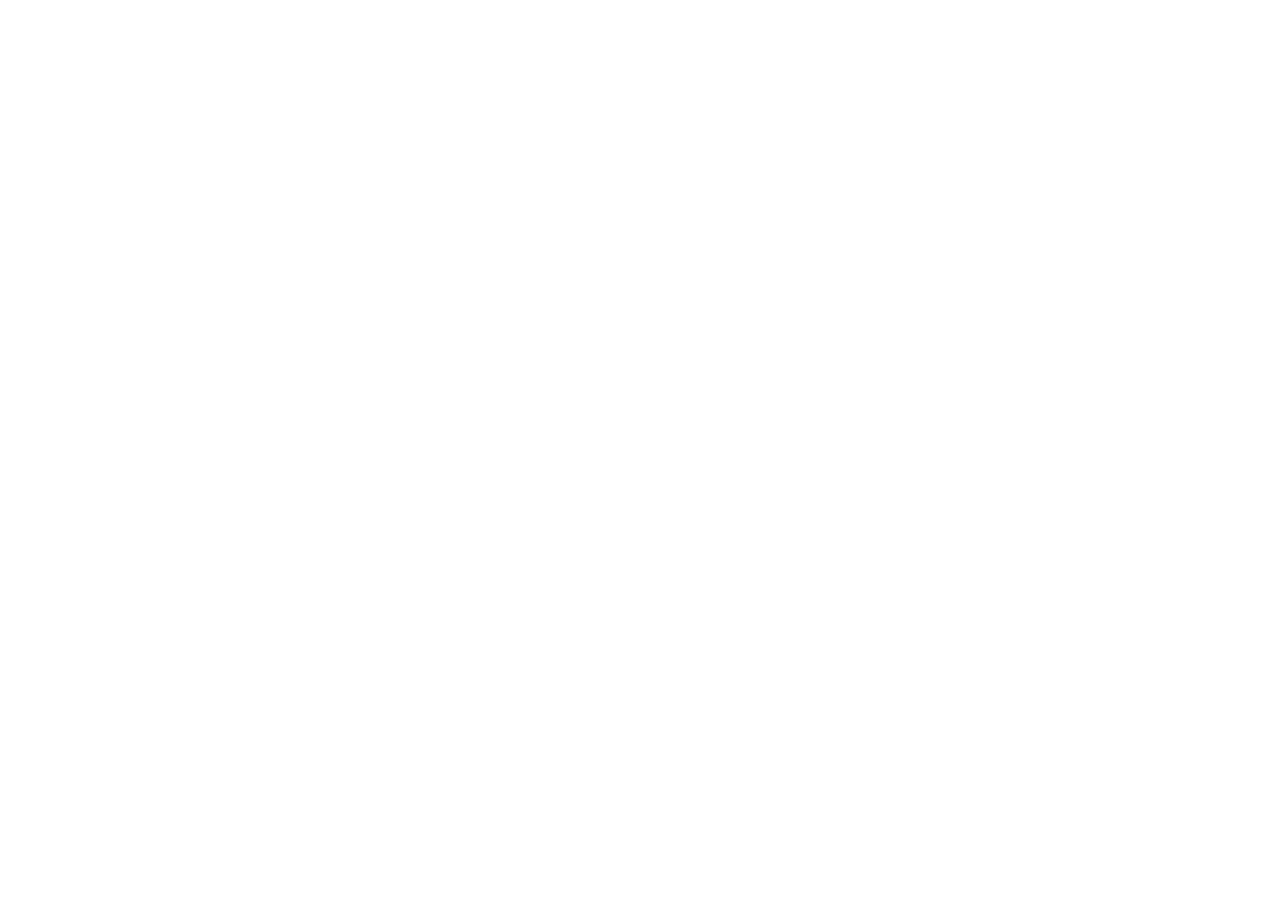
==== index.html @ 6cc77a51 "added js folder and iimage folder" ====
<!DOCTYPE html>
<html lang="en">
<head>
    <meta charset="UTF-8">
    <meta http-equiv="X-UA-Compatible" content="IE=edge">
    <meta name="viewport" content="width=device-width, initial-scale=1.0">
    <title>Portofolio</title>
    <link rel="stylesheet" href="css/style.css">
</head>
<body>
    <!--------------------Home page------------------>
    

    <!--------------------End of Home page----------->


    <!--------------------About Page------------------>






    <!--------------------End of About Page----------->

        <!--------------------Skills Page------------------>






    <!--------------------End of Skills Page----------->

        <!--------------------Projects Page------------------>






    <!--------------------End of Projects Page----------->

        <!--------------------Services Page------------------>






    <!--------------------End of Services Page----------->

        <!--------------------Contact Page------------------>






    <!--------------------End of Contact Page----------->
    <script src="js/file.js"></script>
</body>
</html>
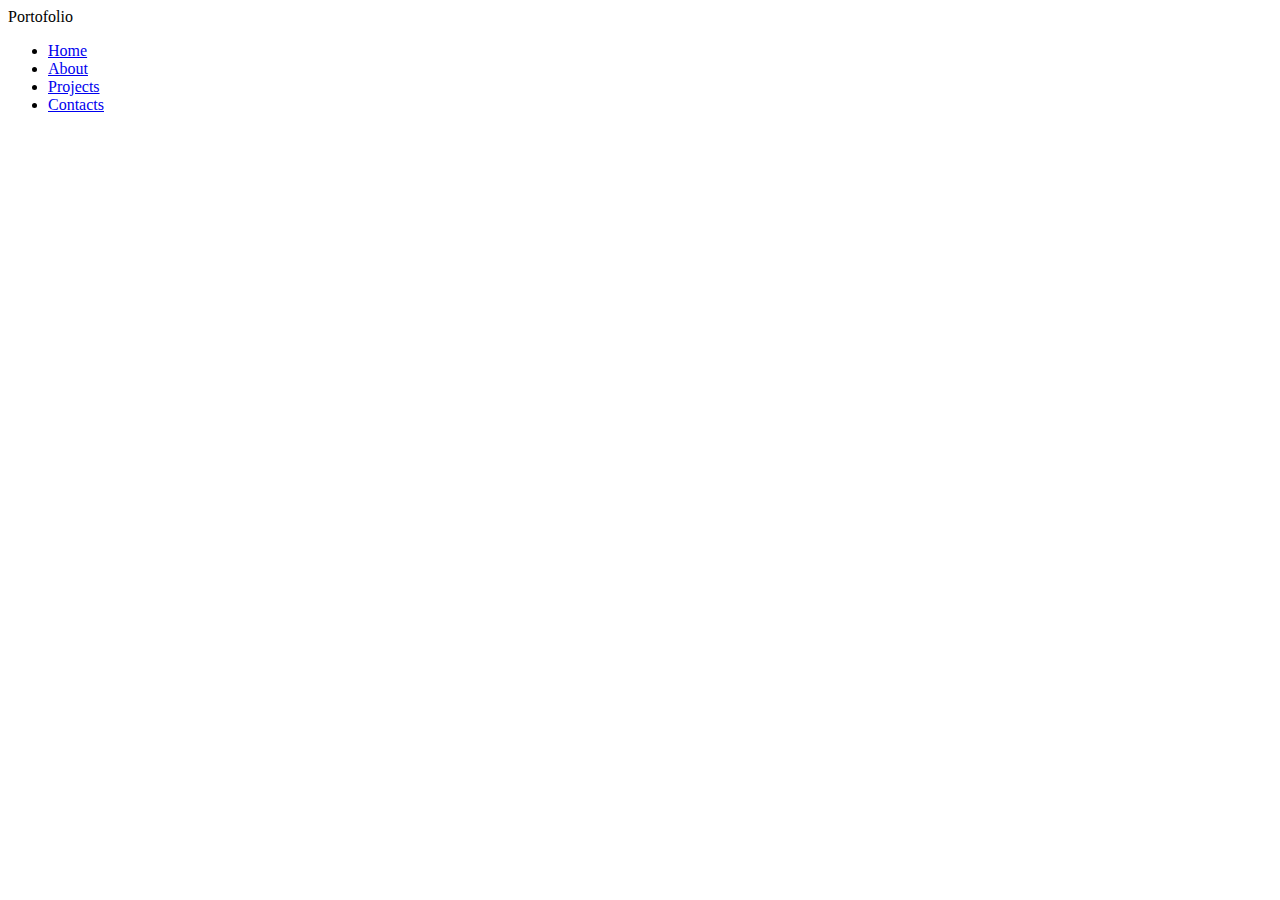
==== commit e1ebabf4: "add navbar in the home page" ====
--- a/index.html
+++ b/index.html
@@ -6,11 +6,23 @@
     <meta http-equiv="X-UA-Compatible" content="IE=edge">
     <meta name="viewport" content="width=device-width, initial-scale=1.0">
     <title>Portofolio</title>
+    <link rel="stylesheet" href="font/MochiyPopOne-Regular.ttf">
     <link rel="stylesheet" href="css/style.css">
 </head>
 <body>
     <!--------------------Home page------------------>
-    
+    <div class="home" id="home">
+        <div class="nav">
+            <div id="logo">Porto<span id="fo">folio</span></div>
+            <div class="navbar">
+                <ul>
+                    <li><a href="#home">Home</a></li>
+                    <li><a href="#about" >About</a></li>
+                    <li><a href="#projects">Projects</a></li>
+                    <li><a href="#contact">Contacts</a></li>
+                </ul>
+            </div>
+        </div>
 
     <!--------------------End of Home page----------->
 
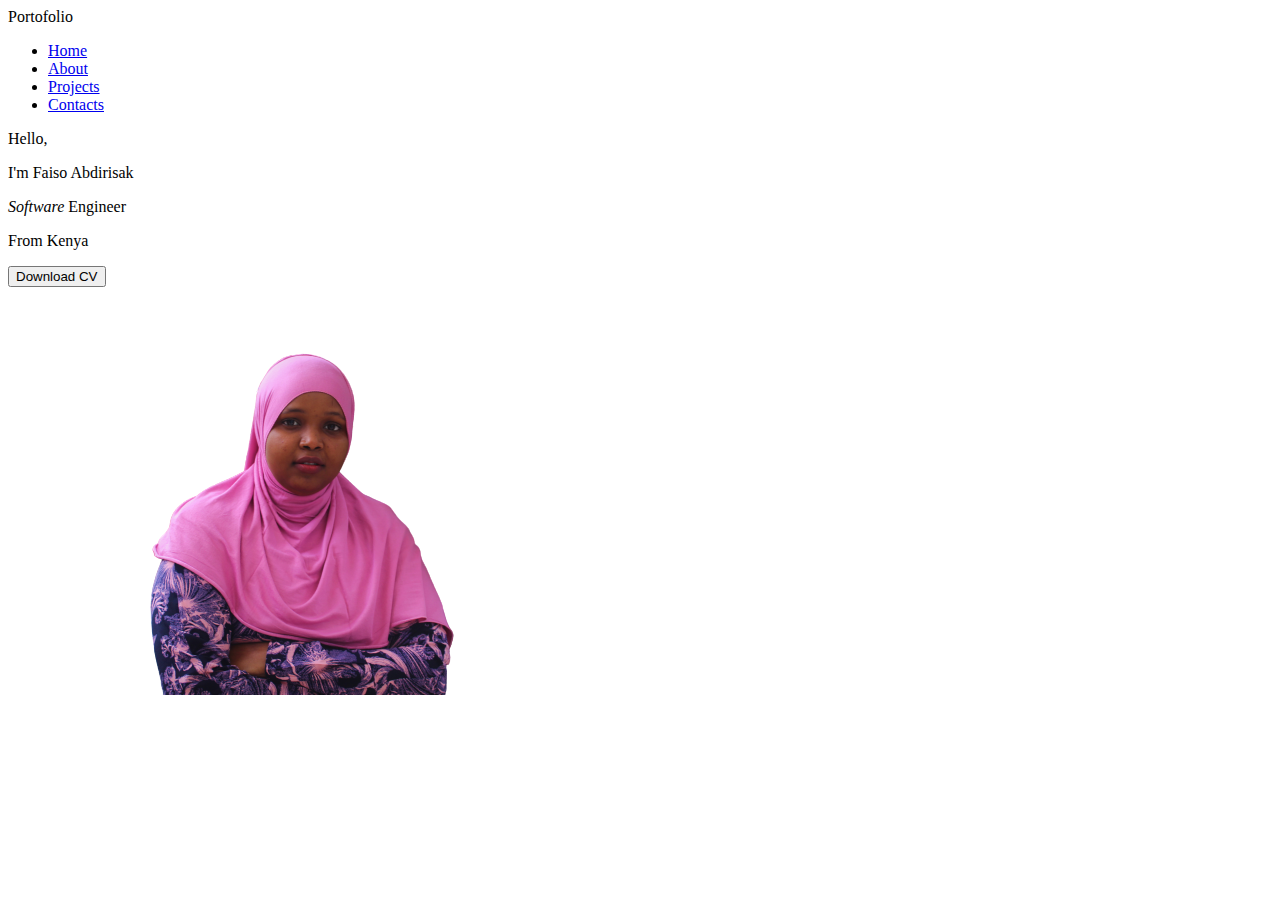
==== commit 4a9c66b8: "it will add texts and image in to the homepage" ====
--- a/index.html
+++ b/index.html
@@ -23,6 +23,19 @@
                 </ul>
             </div>
         </div>
+        <div class="container">
+            <div class="con">
+                <p>Hello,</p>
+                <p>I'm <span id="tac">Faiso Abdirisak</span></p>
+                <P><em>Software</em> Engineer</P>
+                <p>From Kenya</p>
+                <button type="button" id="home-btn">Download CV</button>
+            </div>
+            <div class="photo">
+    <img src="images/IMG_1191__2_-removebg-preview (1).png">
+            </div>
+        </div>
+    </div>
 
     <!--------------------End of Home page----------->
 
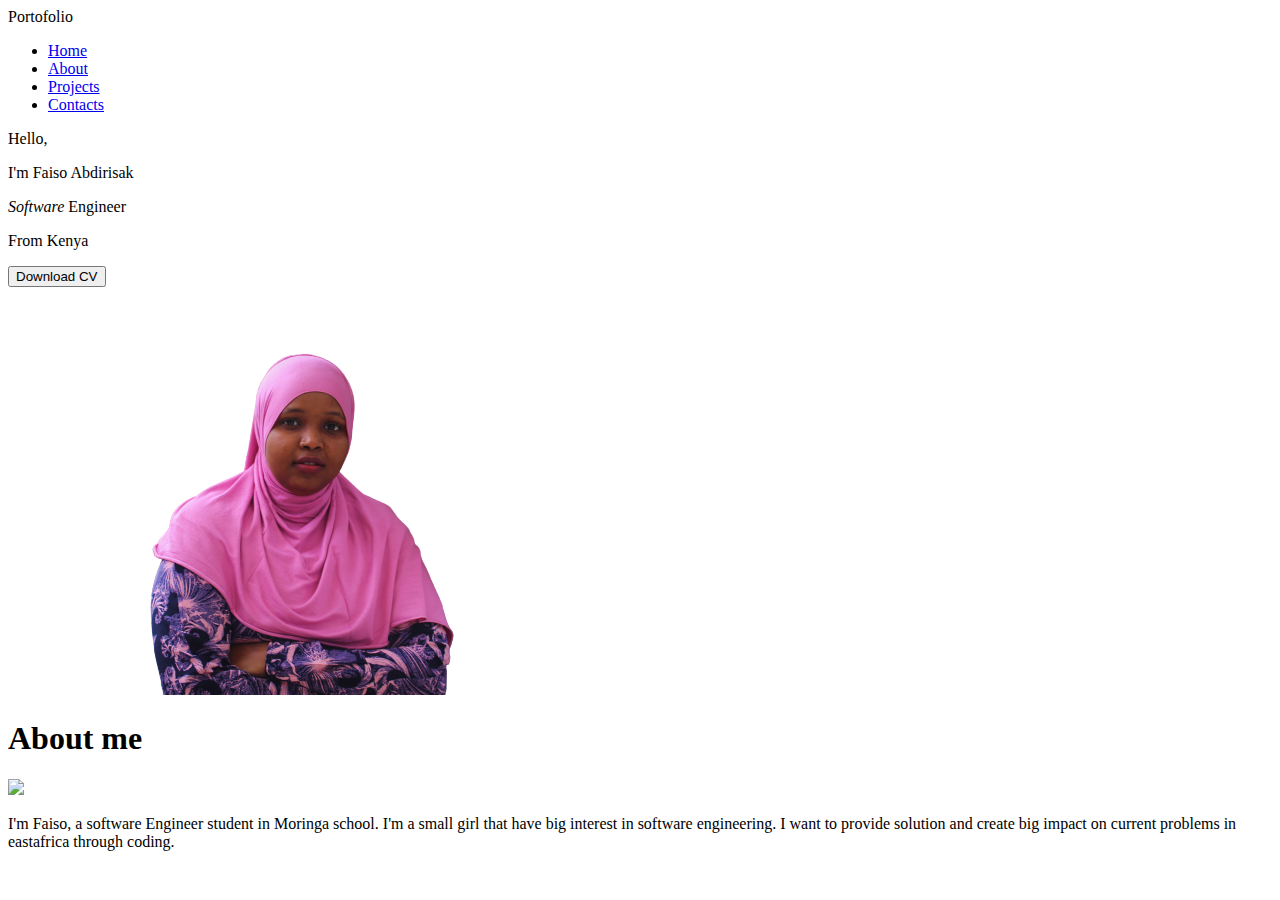
==== commit f8889727: "it will add Intoduction text" ====
--- a/index.html
+++ b/index.html
@@ -38,7 +38,18 @@
     </div>
 
     <!--------------------End of Home page----------->
-
+    <p id="about"></p>
+    <div class="about">
+        <h1><pan id="tac">About </pan>me</h1>
+        <div class="col">
+        <div class="col-left">
+    <img src="images/IMG_1231.JPG">
+    <p>I'm Faiso, a software Engineer student in Moringa school. I'm a small girl
+        that have big interest in software engineering. I want to provide solution
+        and create big impact on current problems in eastafrica through coding.
+    </p>
+    
+    </div>
 
     <!--------------------About Page------------------>
 
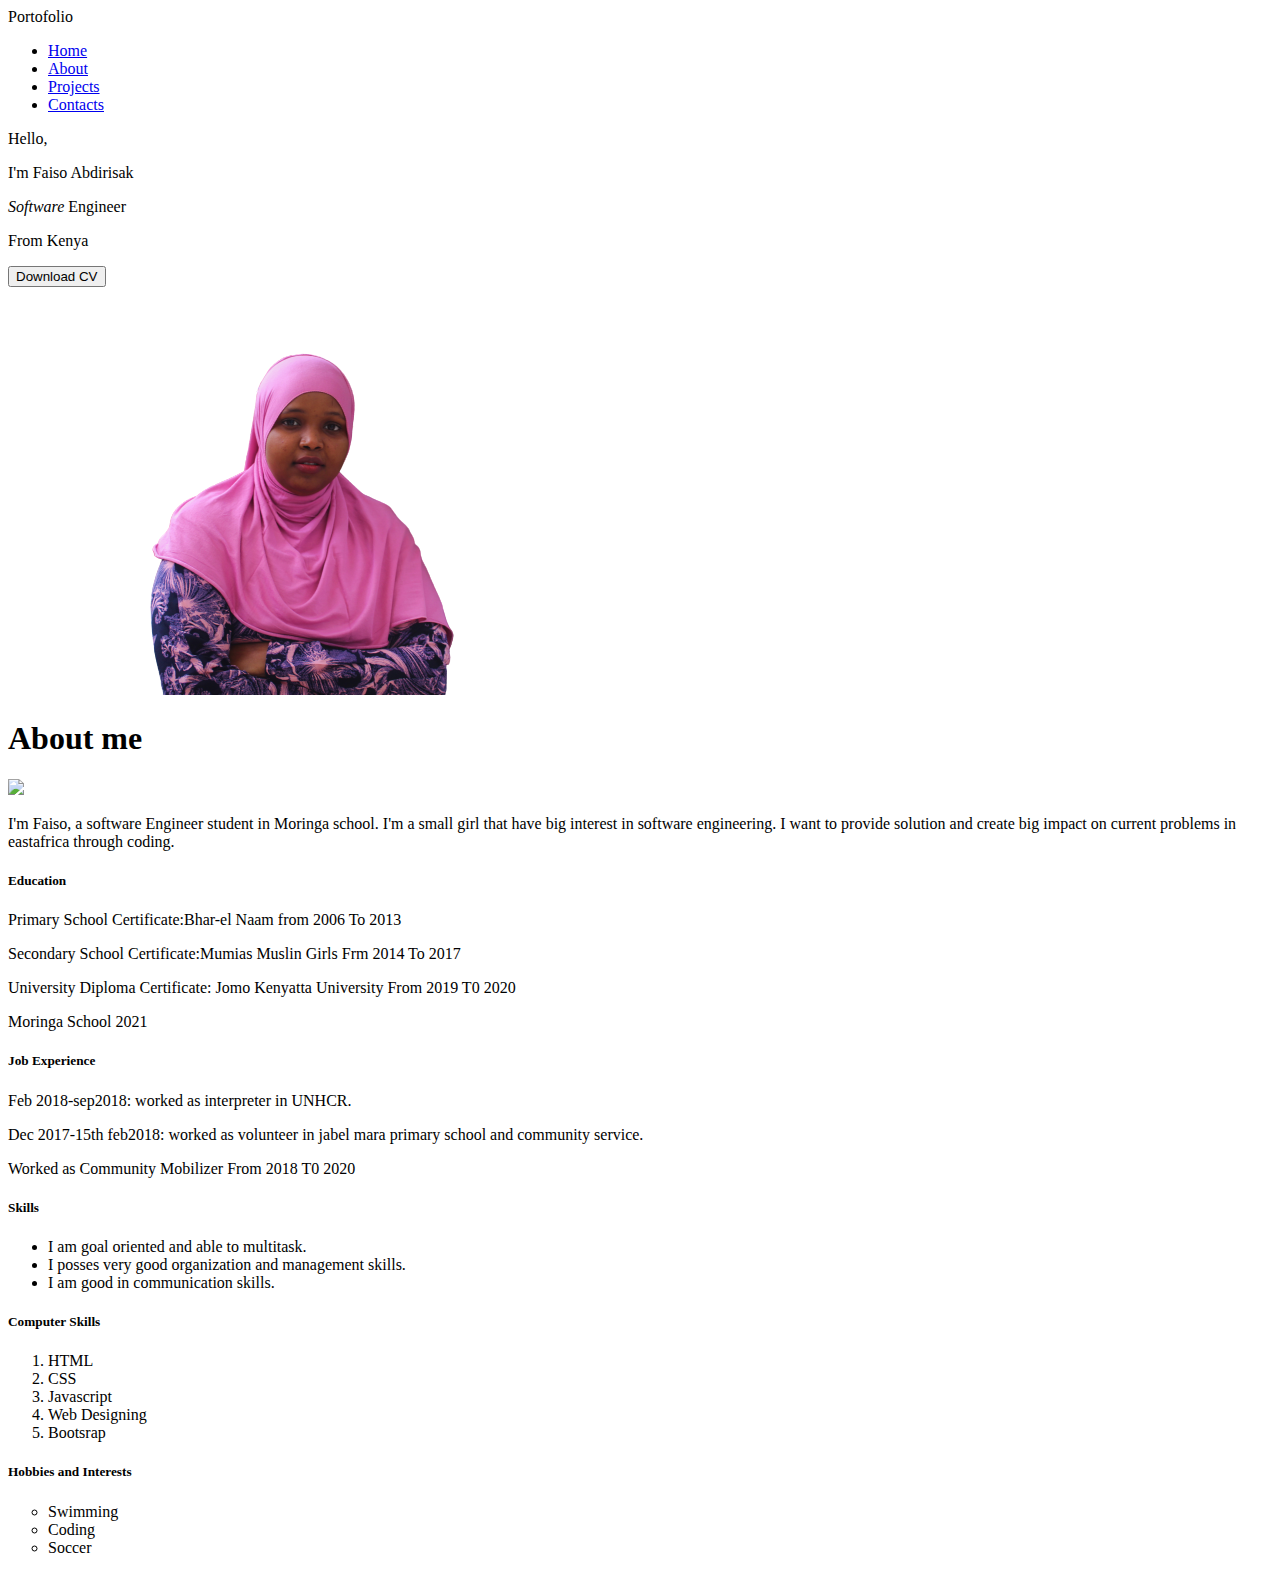
==== commit e32bd6a7: "it will add education, experience, skills and hobbies" ====
--- a/index.html
+++ b/index.html
@@ -50,6 +50,52 @@
     </p>
     
     </div>
+    <div class="col-right">
+        <div class="mid">
+      <div class="education">
+          <h5>Education</h5>
+<p>Primary School Certificate:Bhar-el Naam from 2006 To 2013</p>
+<p>Secondary School Certificate:Mumias Muslin Girls Frm 2014 To 2017</p>
+<p>University Diploma Certificate: Jomo Kenyatta University From 2019 T0 2020</p>
+<p>Moringa School 2021</p>
+      </div>
+      <div class="experience">
+        <h5>Job Experience</h5>
+<p>Feb 2018-sep2018: worked as interpreter in UNHCR.</p>
+<p>Dec 2017-15th feb2018: worked as volunteer in jabel mara primary school and community service.</p>
+<p>Worked as Community Mobilizer From 2018 T0 2020</p>
+    </div>
+    
+</div>
+<div class="mid2">
+    <div class="skills">
+    <h5> Skills</h5>
+    <ul>
+        <li>I am goal oriented and able to multitask.</li>
+      <li>I posses very good organization and management skills.</li>
+      <li>I am good in communication skills.</li>
+    </ul>
+        <h5>Computer Skills</h5>
+        <ol type="1" id="list">
+            <li>HTML</li>
+            <li>CSS</li>
+            <li>Javascript</li>
+            <li>Web Designing</li>
+            <li>Bootsrap</li>
+        </ol>
+        </div>
+        <div class="hobbies">
+            <h5>Hobbies and Interests</h5>
+            <ul type="circle">
+                <li>Swimming</li>
+                <li>Coding</li>
+                <li>Soccer</li>
+            </ul>
+        </div>
+    </div>
+    </div>
+   </div>
+   </div>
 
     <!--------------------About Page------------------>
 
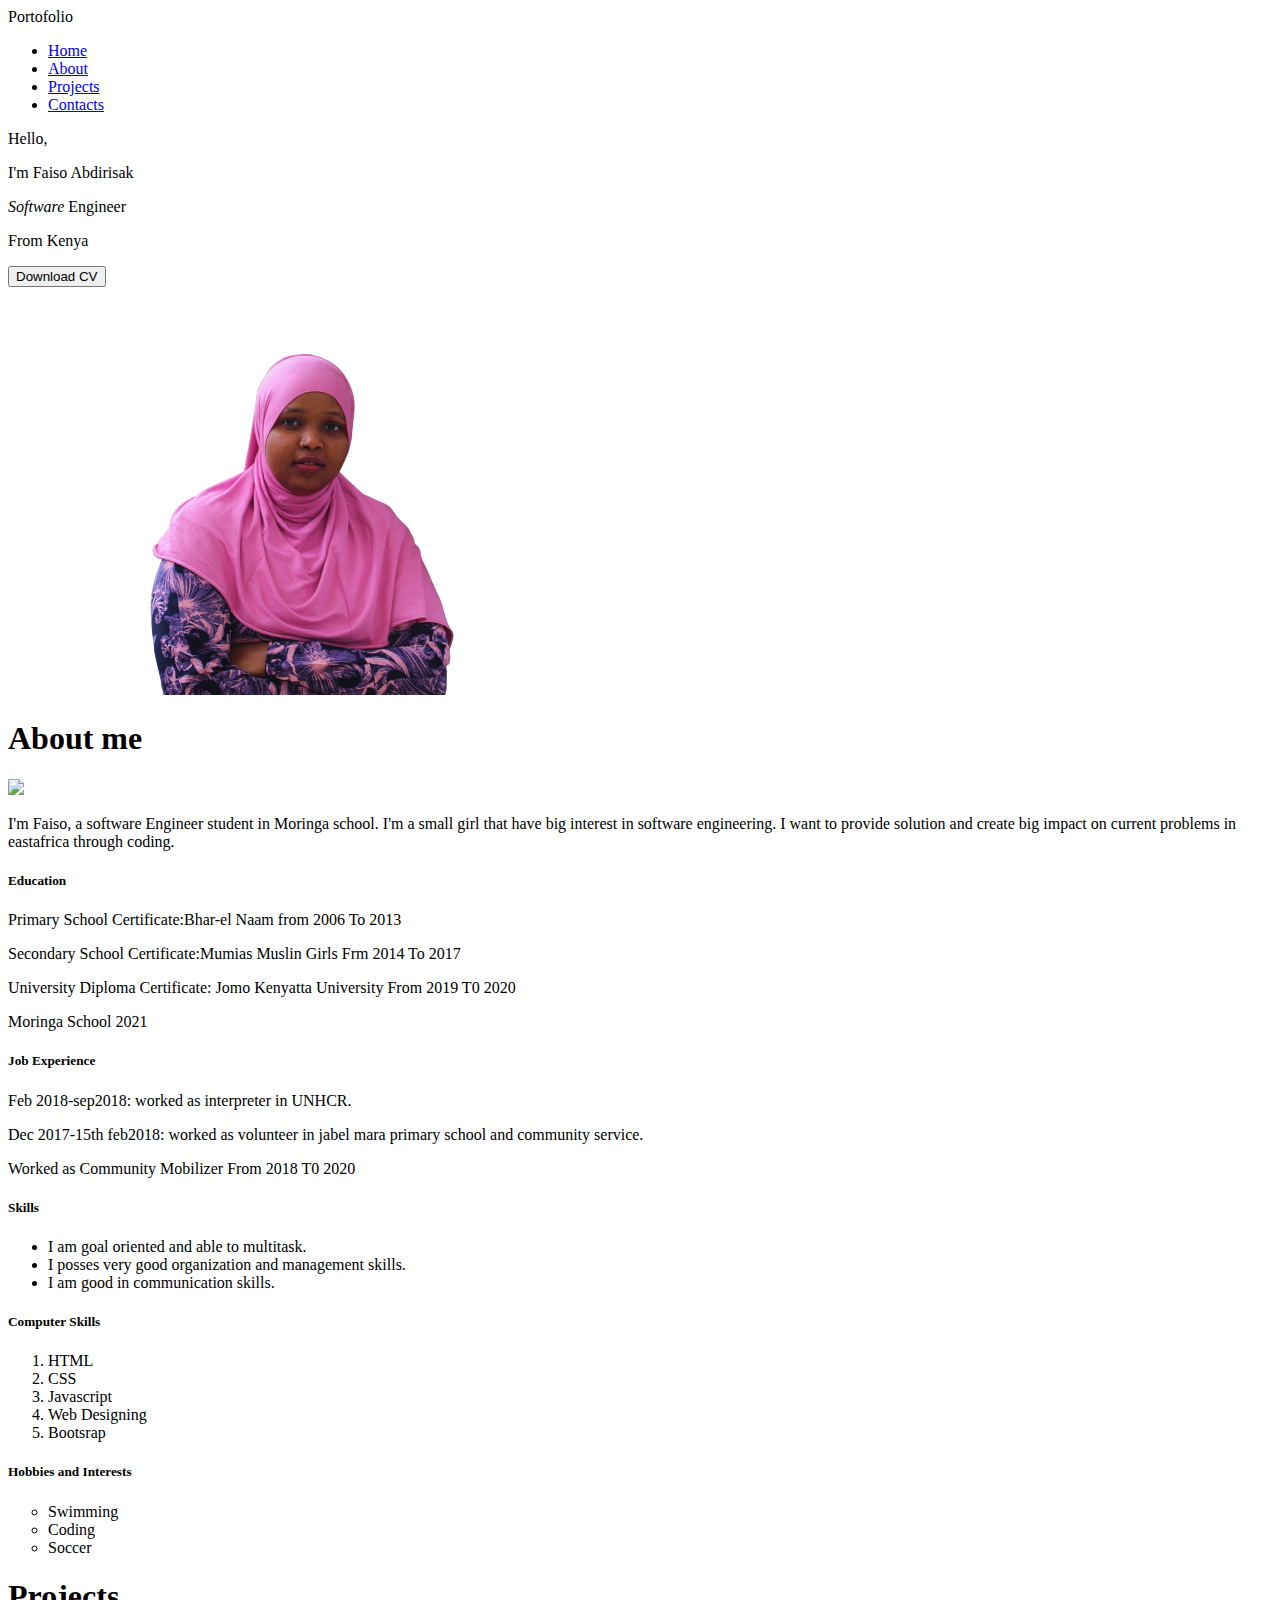
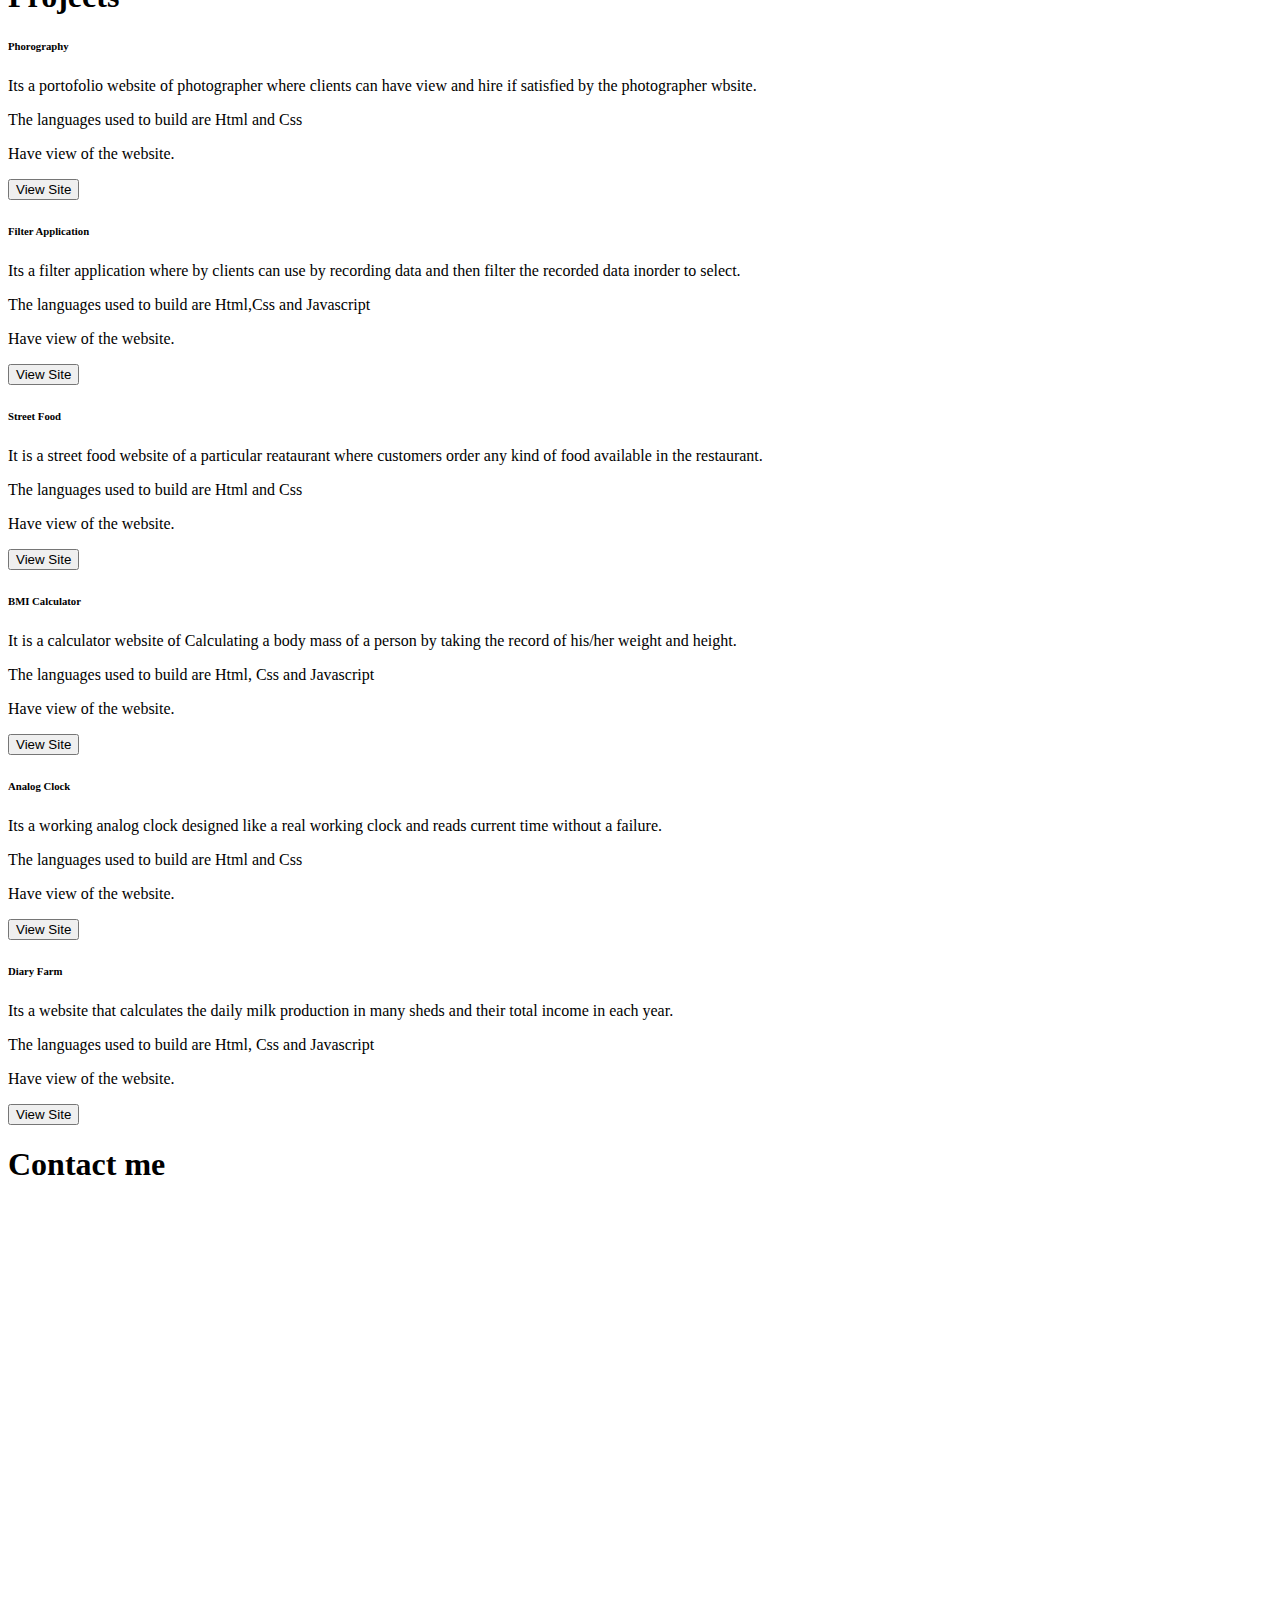
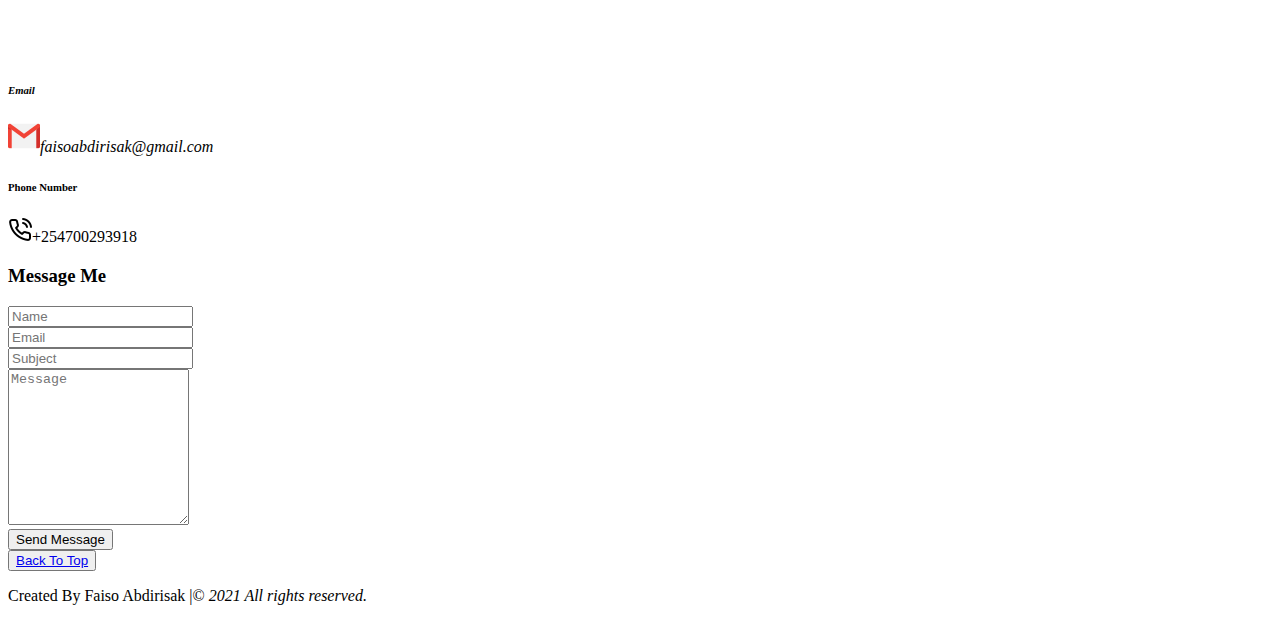
==== commit 0651292a: "it will add message part in contact page" ====
--- a/index.html
+++ b/index.html
@@ -38,6 +38,8 @@
     </div>
 
     <!--------------------End of Home page----------->
+
+      <!--------------------About Page------------------>
     <p id="about"></p>
     <div class="about">
         <h1><pan id="tac">About </pan>me</h1>
@@ -96,46 +98,117 @@
     </div>
    </div>
    </div>
-
-    <!--------------------About Page------------------>
-
-
-
-
-
-
     <!--------------------End of About Page----------->
 
-        <!--------------------Skills Page------------------>
-
-
-
-
-
-
-    <!--------------------End of Skills Page----------->
-
         <!--------------------Projects Page------------------>
 
-
-
+        <div class="projects" id="projects">
+            <h1>Pro<pan id="tac">jects</pan></h1>
+            <div class="project">
+                <div class="proj1">
+                <div class="pro1">
+                    <h6>Phorography</h6>
+                    <p>Its a portofolio website of photographer where clients can have view and hire if satisfied by the photographer wbsite.</p>
+                    <p>The languages used to build are Html and Css</p>
+                    <p>Have view of the website.</p>
+                    <div class="btn">
+                    <button type="button" id="graphy-btn"><a href="https://faisoabdirisak.github.io/week1_id_project/"></a>View Site</button>
+                </div>
+                </div>
+                <div class="pro2">
+                    <h6>Filter Application</h6>
+                    <p>Its a filter application where by clients can use by recording data and then filter the recorded data inorder to select.</p>
+                    <p>The languages used to build are Html,Css and Javascript</p>
+                    <p>Have view of the website.</p>
+                    <div class="btn">
+                    <button type="button" id="graphy1-btn"><a href="file:///home/moringa/Desktop/Filter-Application-master/home.html"></a>View Site</button>
+                </div>
+                </div>
+                <div class="pro3">
+                    <h6>Street Food</h6>
+                    <p>It is a street food website of a particular reataurant where  customers order any kind of food available in the restaurant.</p>
+                    <p>The languages used to build are Html and Css</p>
+                    <p>Have view of the website.</p>
+                    <div class="btn">
+                    <button type="button" id="graphy2-btn"><a href="https://faisoabdirisak.github.io/BMI-Calculator/"></a>View Site</button>
+                </div>
+                </div>
+            </div>
+            <div class="proj2">
+                <div class="pro4">
+                    <h6>BMI Calculator</h6>
+                    <p>It is a calculator website of Calculating a body mass of a person by taking the record of his/her weight and height.</p>
+                    <p>The languages used to build are Html, Css and Javascript</p>
+                    <p>Have view of the website.</p>
+                    <div class="btn">
+                    <button type="button" id="graphy3-btn"><a href="https://faisoabdirisak.github.io/BMI-Calculator/"></a>View Site</button>
+                </div>
+                </div>
+                <div class="pro5">
+                    <h6> Analog Clock</h6>
+                    <p>Its  a working analog clock designed like a real working clock and
+                        reads current time without a failure.</p>
+                    <p>The languages used to build are Html and Css</p>
+                    <p>Have view of the website.</p>
+                    <div class="btn">
+                    <button type="button" id="graphy4-btn"><a href="#"></a>View Site</button>
+                </div>
+                </div>
+                <div class="pro6">
+                    <h6>Diary Farm</h6>
+                    <p>Its a website that calculates the daily milk production in many sheds and their total income in each year.</p>
+                    <p>The languages used to build are Html, Css and Javascript</p>
+                    <p>Have view of the website.</p>
+                    <div class="btn">
+                    <button type="button" id="graphy5-btn"><a href="https://faisoabdirisak.github.io/week3_id_project/"></a>View Site</button>
+                </div>
+                </div>
+            </div>
+                    </div>
+                
+            </div>
 
 
 
     <!--------------------End of Projects Page----------->
 
-        <!--------------------Services Page------------------>
-
-
-
-
-
-
-    <!--------------------End of Services Page----------->
-
         <!--------------------Contact Page------------------>
 
-
+        <div  class="contact" id="contact">
+            <h1>Con<pan id="tac">tact</pan> m<pan id="tac">e</pan></h1>
+            <div class="cont">
+                    <div class="map">
+                    <iframe src="https://www.google.com/maps/embed?pb=!1m18!1m12!1m3!1d3988.8359002646353!2d36.846658614512535!3d-1.2715065359682713!2m3!1f0!2f0!3f0!3m2!1i1024!2i768!4f13.1!3m3!1m2!1s0x182f16b7873ca03b%3A0xd1bf4301a5341d33!2sMuyuyu%20Avenue!5e0!3m2!1sen!2ske!4v1636226794364!5m2!1sen!2ske" width="600" height="450" style="border:0;" allowfullscreen="" loading="lazy"></iframe>
+                    <div>
+                        <address>
+                        <h6>Email</h6>
+                        <p><img src="images/gmail.png">faisoabdirisak@gmail.com</p>
+                    </div>
+                    <div>
+                        <h6>Phone Number</h6>
+                                     <phone><img src="images/phone.png">+254700293918</phone>    
+                                    </div>
+                                </address>
+                </div>
+                <div class="message">
+
+                    <h3>Message Me</h3>
+                    <form>
+                        <input type="text" name="name" placeholder="Name"><br>
+                        <input type="Email" name="email" placeholder="Email"><br>
+                        <input type="text" name="Subject" placeholder="Subject"><br>
+                        <textarea name="message" cols="20" rows="10" placeholder="Message"></textarea><br>
+                        <button type="button" id="message-btn">Send Message</button>
+                    </form>
+                    <button id="pi"><a href="#home">Back To Top</a></button>
+                </div>
+              
+    </div>
+</div>
+
+    <footer>
+        <p>Created By <span id="fa">Faiso Abdirisak </span>|&copy; <cite>2021 All rights reserved.</cite> </p>
+    </footer>
 
 
 
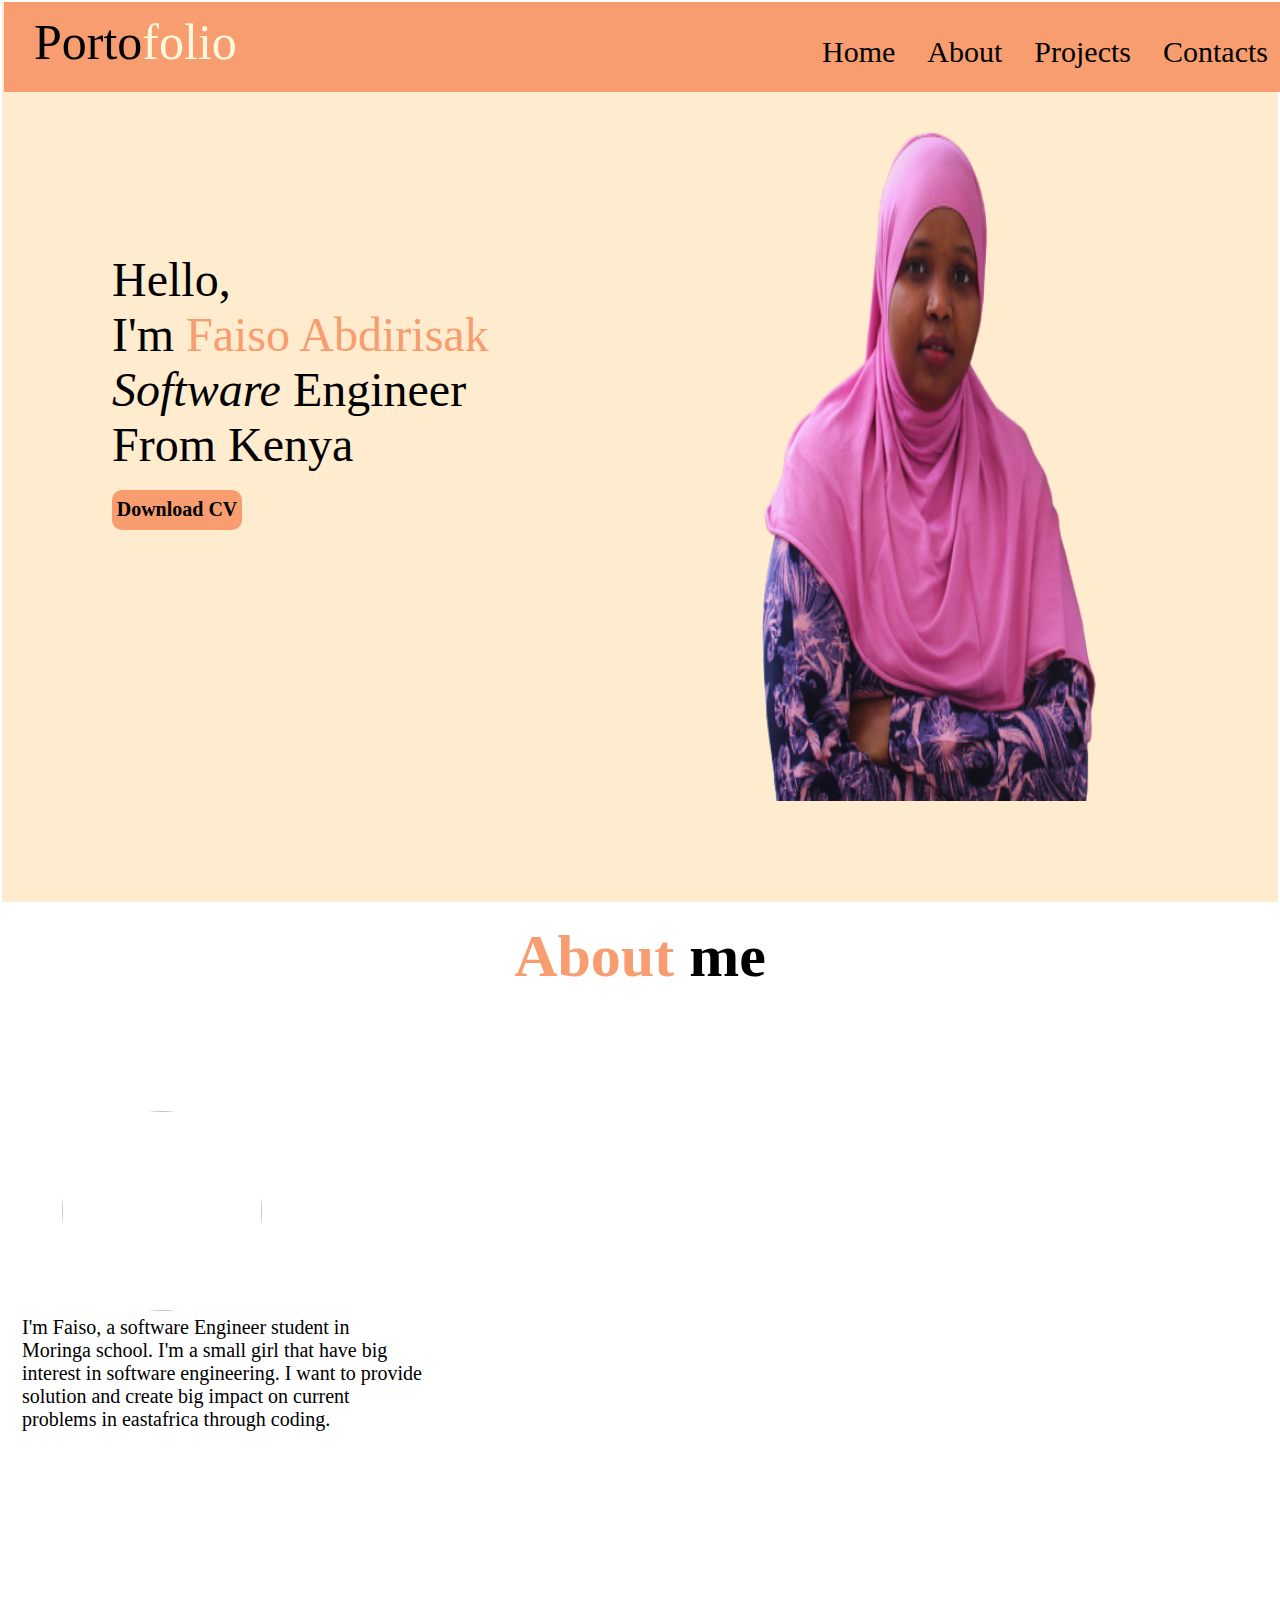
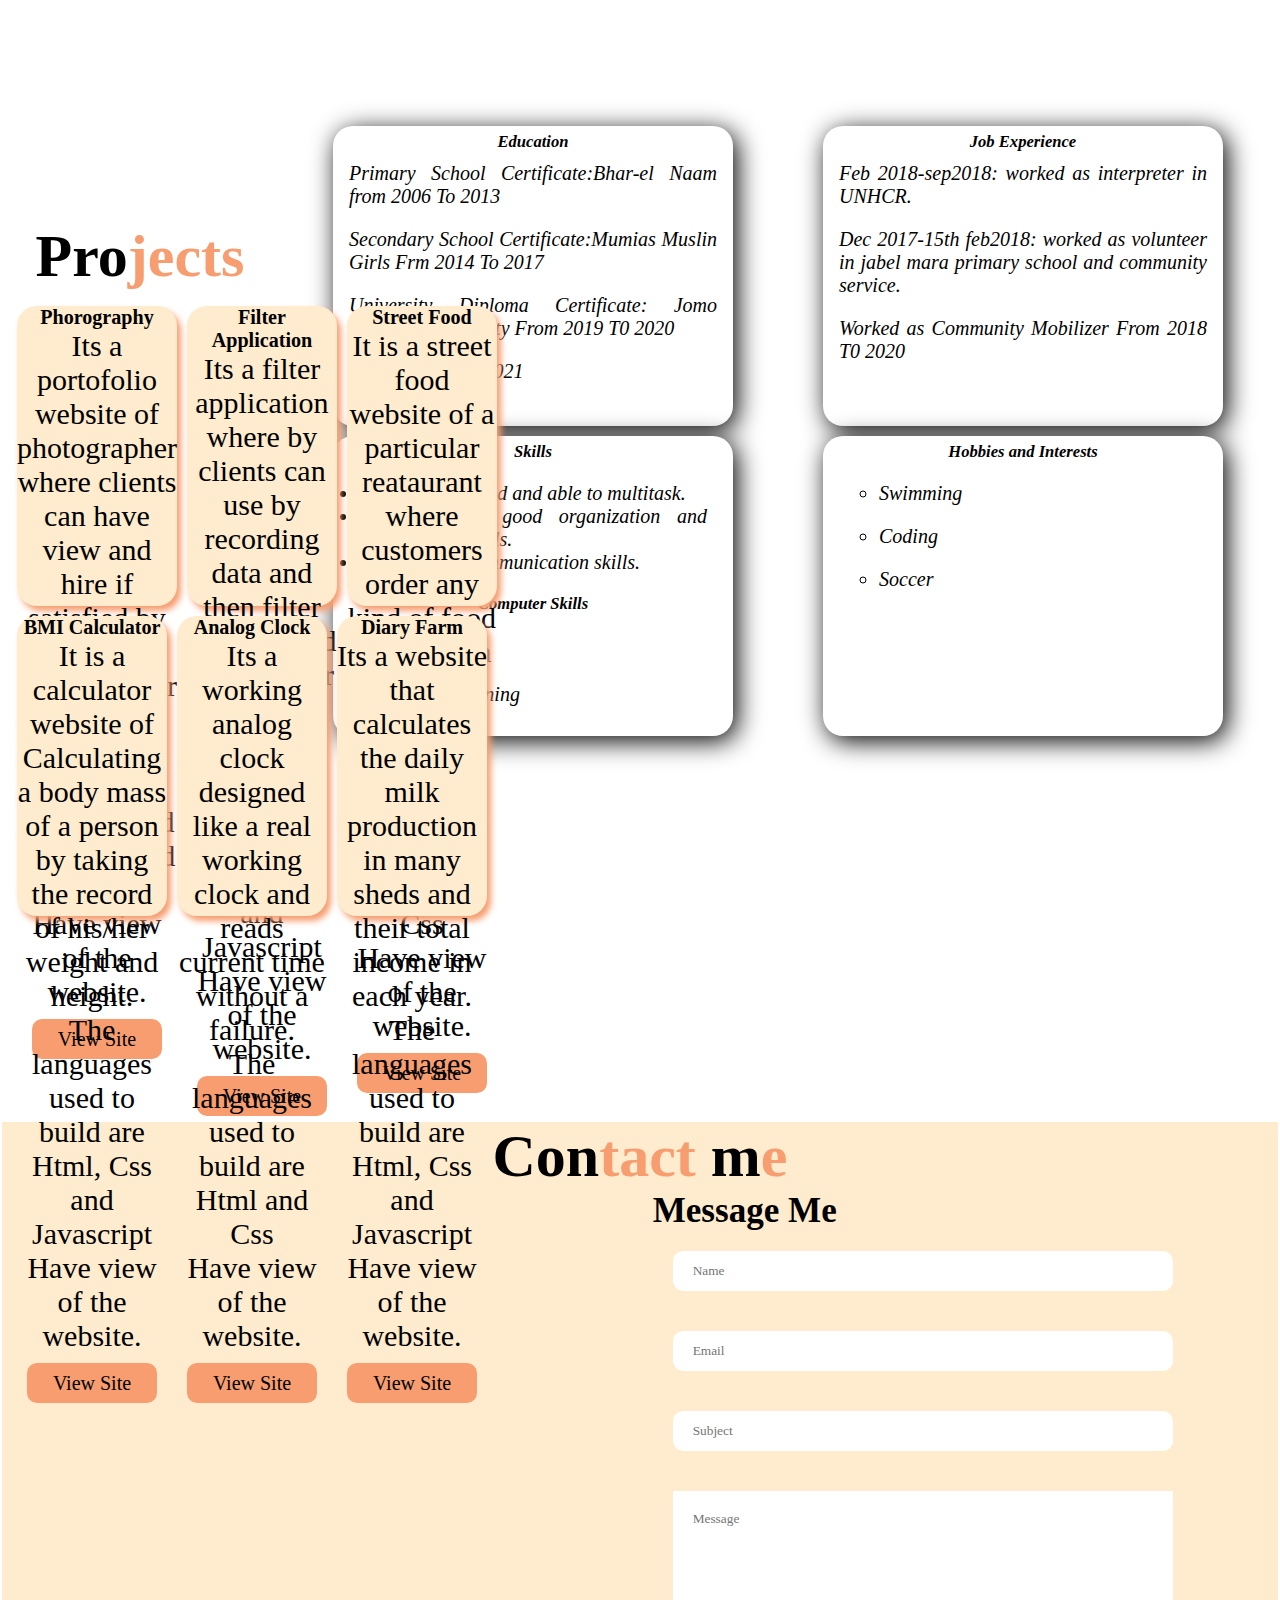
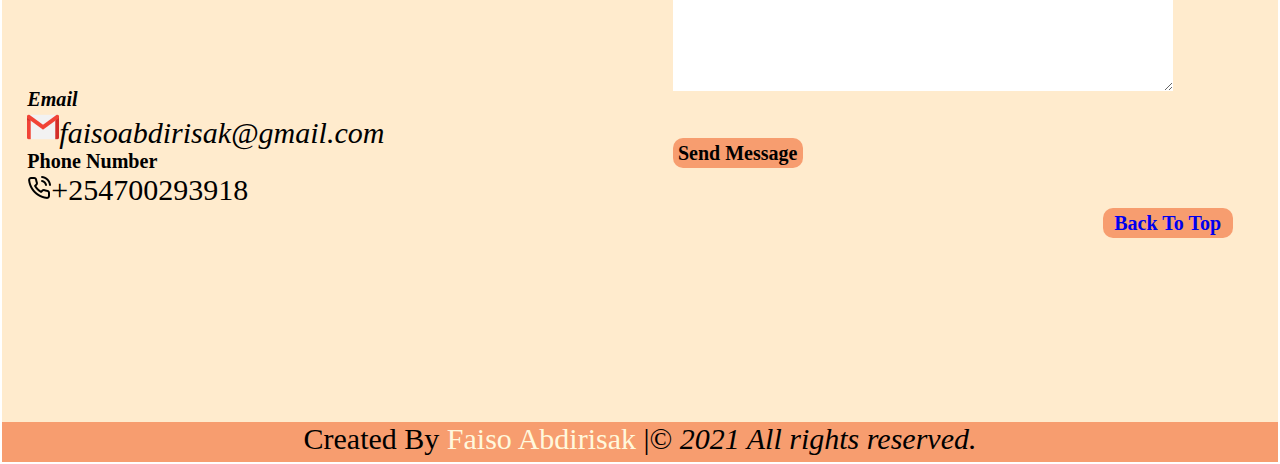
==== commit 326e947d: "it will add javascript part of the priject" ====
--- a/index.html
+++ b/index.html
@@ -214,6 +214,6 @@
 
 
     <!--------------------End of Contact Page----------->
-    <script src="js/file.js"></script>
+    <script src="file.js"></script>
 </body>
 </html>--- a/css/style.css
+++ b/css/style.css
@@ -0,0 +1,334 @@
+*{
+    padding: 0;
+    margin: 0;
+    box-sizing: border-box;
+    font-family: MochiyPopOne-Regular;
+    text-decoration: none;
+}
+body{
+    font-size: 30px;
+    margin: 2px;
+   
+
+}
+h1{
+    text-align: center;
+  
+}
+/*---------Home-----------*/
+.home{
+    display: flex;
+    flex-direction: column;
+    position: relative;
+    height: 100vh;
+    width: 100%;
+    margin-bottom: 20px;
+    background-color: blanchedalmond;
+   
+  
+   
+}
+.nav{
+ display: flex;
+ flex-direction: row;
+ justify-content: space-between;
+ align-items: center;
+   margin: 0 2px;
+   height:10%;
+   background-color: #f79d6f;
+   position: fixed;
+   width: 100%;
+   /*background: transparent; */
+
+
+}
+#logo{
+margin: 20px 30px;
+font-size: 50px;
+padding-bottom:10px ;
+
+
+}
+#fo{
+    color: cornsilk
+}
+
+.navbar{
+    float: right;
+   margin-top: 10px;
+}
+.navbar ul{
+    list-style-type: none;
+    margin: 0;
+    padding: 0;
+    overflow: hidden;
+
+}
+.navbar li{
+    float: left;
+}
+.navbar li a{
+    display: block;
+    color:black;
+    text-align: center;
+    padding: 14px 16px;
+}
+.navbar li a:hover{
+    background-color:cornsilk;
+    color: #f79d6f;
+}
+.container{
+    display: flex;
+    flex-direction: row;
+    justify-content: space-between;
+    width: 100%;
+}
+.con{
+    height: 570px;
+   
+    width: 60%;
+    padding: 250px 0 20px 110px;
+    font-size: 3rem;
+}
+#tac{
+    color: #f79d6f;
+}
+#home-btn{
+    background-color: #f79d6f;
+width: 130px;
+height: 40px;
+font-size: 20px;
+border: none;
+border-radius: 10px;
+font-weight: bold;
+}
+#home-btn:hover{
+    background-color:black;
+    color: white;
+    font-size: 20px;
+}
+.photo{
+    height: 799px;
+    width: 70%;
+   
+ 
+   
+
+}
+.photo img{
+    width: 100%;
+    height: 100%;
+  
+}
+/*-----------About---------*/
+.about{
+    height: 100vh;
+    width: 100%;
+   
+    
+}
+.col{
+    height: aouto;
+    width: 100%;
+    
+}
+.col-left{
+width: 400px;
+margin-left: 60px;
+padding-top: 120px;
+
+float: left;
+}
+.col-left img{
+  margin-left: 40px;
+   width: 200px;
+   height: 200px;
+   border-radius: 50%;
+}
+.col-right{
+    width: 1000px;
+   font-size: 20px;
+    height:80vh;  
+    float: right;
+    padding: 10px;
+    font-style: italic;              ;
+}
+h5{
+    text-align: center;
+}
+.education, .experience, .skills, .hobbies{
+    height: 300px;
+    background-color:white;
+    width: 400px;
+    text-align:justify;
+    margin: 5px;
+    padding: 6px;
+    border-radius: 20px;
+    box-shadow: 4px 5px 26px ;
+}
+.hobbies ul li{
+    margin: 20px;
+    margin-left: 50px;
+}
+.skills ul{
+    margin: 20px;
+
+}
+.skills #list{
+    padding-left: 60px;
+}
+.education p, .experience p{
+    padding: 10px;
+}
+
+.mid{
+    display: flex;
+    justify-content: space-around;
+    flex-direction: row;
+}
+.mid2{
+    display: flex;
+    justify-content: space-around;
+    flex-direction: row;
+}
+/*projects*/
+.projects{
+    height: 100vh;
+    width: 100%;
+   
+}
+.project{
+margin: 10px;
+display: flex;
+flex-direction: column;
+
+}
+.proj1{
+    display: flex;
+    justify-content: space-around;
+    flex-direction: row;
+}
+.proj2{
+    display: flex;
+    justify-content: space-around;
+    flex-direction: row;
+}
+.pro1, .pro2, .pro3, .pro4, .pro5, .pro6{
+    height: 300px;
+    background-color: blanchedalmond;
+    width: 500px;
+    text-align: center;
+    margin: 5px;
+    border-radius: 20px;
+    box-shadow: 4px 5px 6px #f79d6f;
+
+}
+.pro1:hover, .pro2:hover, .pro3:hover, .pro4:hover, .pro5:hover, .pro6:hover{
+    background-color: white;
+    
+
+}
+.btn #graphy-btn,.btn #graphy1-btn, .btn #graphy2-btn, .btn #graphy3-btn, .btn #graphy4-btn, .btn #graphy5-btn{
+    background-color: #f79d6f;
+    width: 130px;
+    height: 40px;
+    font-size: 20px;
+    border: none;
+    border-radius: 10px;
+    margin: 10px;
+
+}
+.btn #graphy-btn:hover, .btn #graphy1-btn:hover, .btn #graphy2-btn:hover, .btn #graphy3-btn:hover, .btn #graphy4-btn:hover, .btn #graphy5-btn:hover{
+    background-color:black;
+    color: white;
+    font-size: 26px;
+}
+
+/*-------Contact--------*/
+.contact{
+    height: 100vh;
+    width: 100%;
+    background-color: blanchedalmond;
+}
+
+.cont{
+    display: flex;
+    flex-direction: row;
+    justify-content: space-evenly;
+
+}
+.col-left{
+    height: 80vh;
+    width: 400px;
+    margin-left: 20px;
+    font-size: 20px;
+}
+.map{
+    margin-top: 40px;
+}
+
+.message{
+    height: 80vh;
+    width: 600px;
+}
+.message input[type="text"], input[type="email"]{
+    width: 500px;
+    height: 40px;
+    padding: 20px;
+    margin: 20px;
+    border-radius: 10px;
+    border: none;
+
+}
+.message textarea{
+    width: 500px;
+    padding: 20px;
+    margin: 20px;
+    border: none;
+
+}
+ #message-btn{
+    height: 30px;
+    width: 130px;
+    margin: 20px;
+    font-size: 20px;
+    background-color: #f79d6f;
+    border: none;
+    color: black;
+    font-weight: bold;
+    border-radius: 10px;
+   
+}
+#message-btn:hover{
+    background-color:black;
+    color: white;
+    font-size: 16px;
+}
+
+.address{
+    display: flex;
+    flex-direction: row;
+    justify-content: space-evenly;
+    font-size: 20px;
+}
+#pi {
+    float: right;
+    height: 30px;
+    width: 130px;
+    margin: 20px;
+    font-size: 20px;
+    background-color: #f79d6f;
+    border: none;
+    color: black;
+    font-weight: bold;
+    border-radius: 10px;
+}
+footer{
+    background-color: #f79d6f;
+
+    height: 40px;
+    text-align: center;
+}
+#fa{
+    color: cornsilk;
+}
